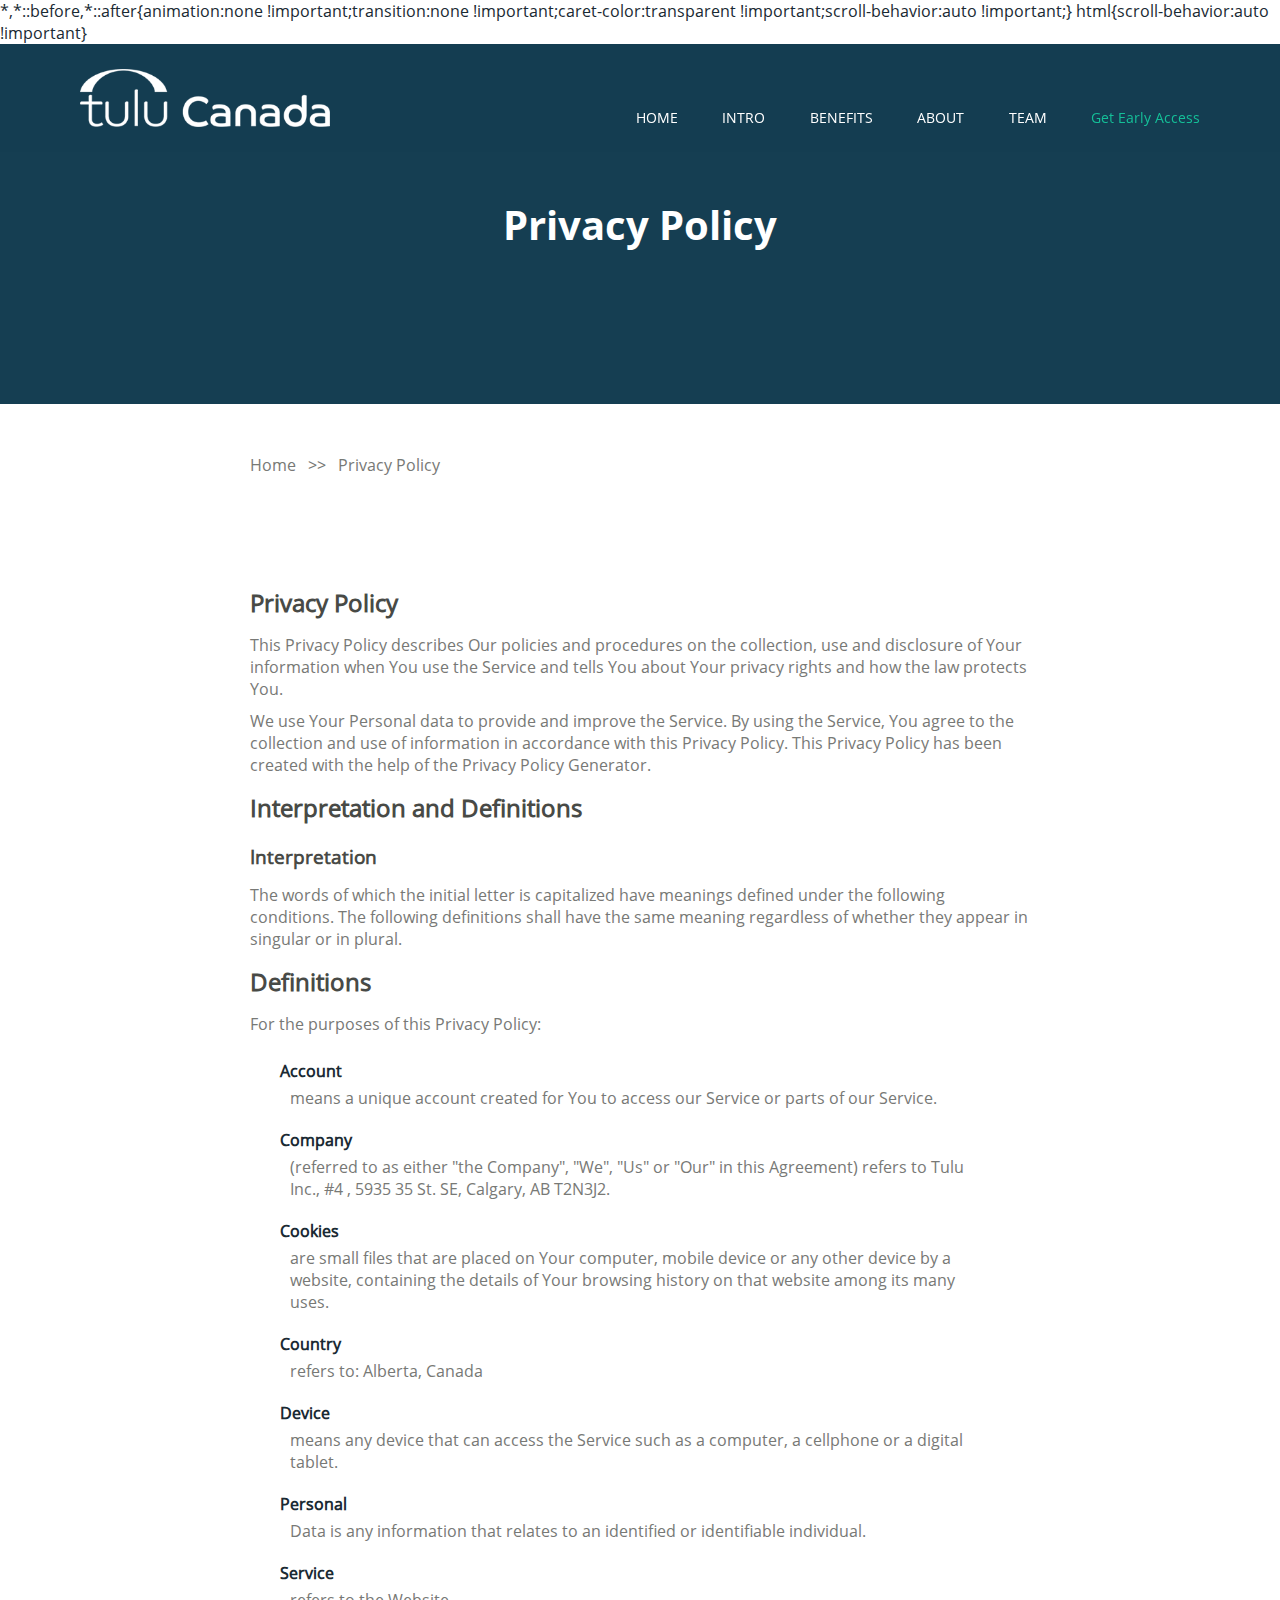
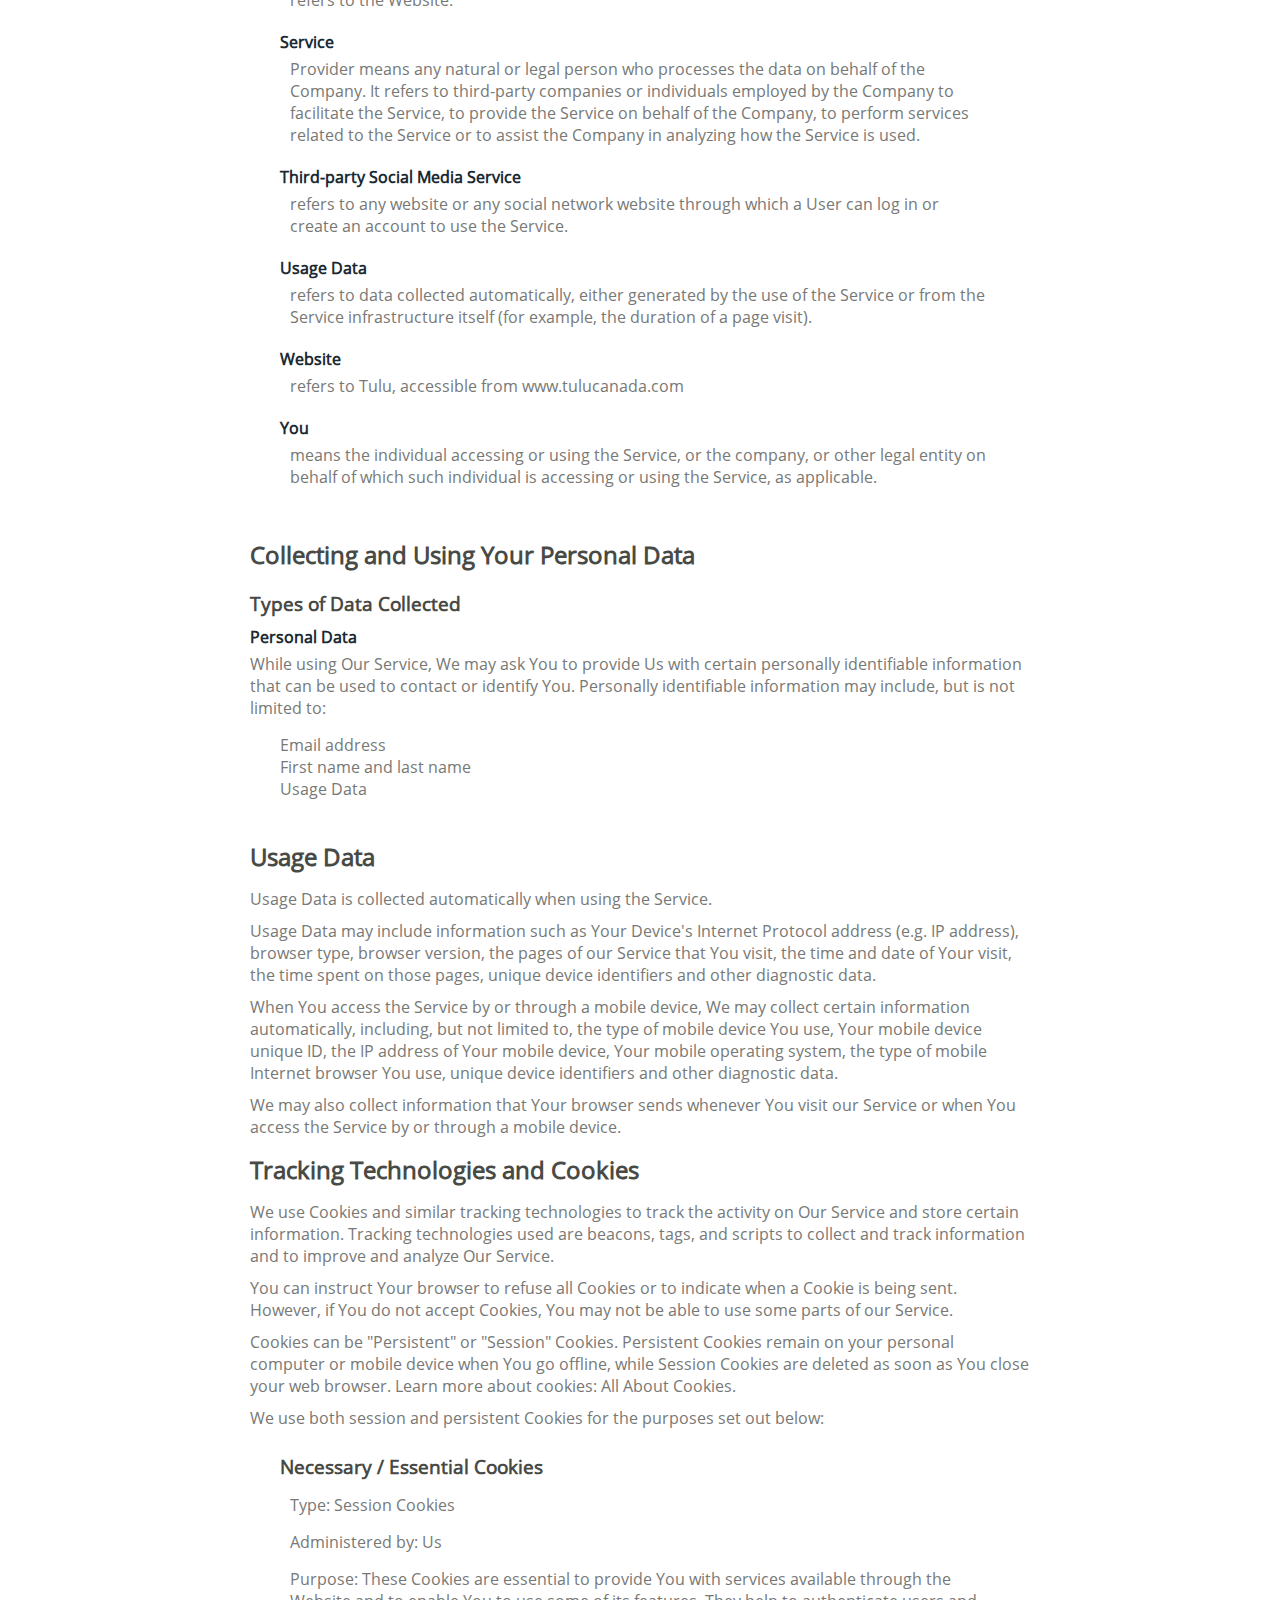
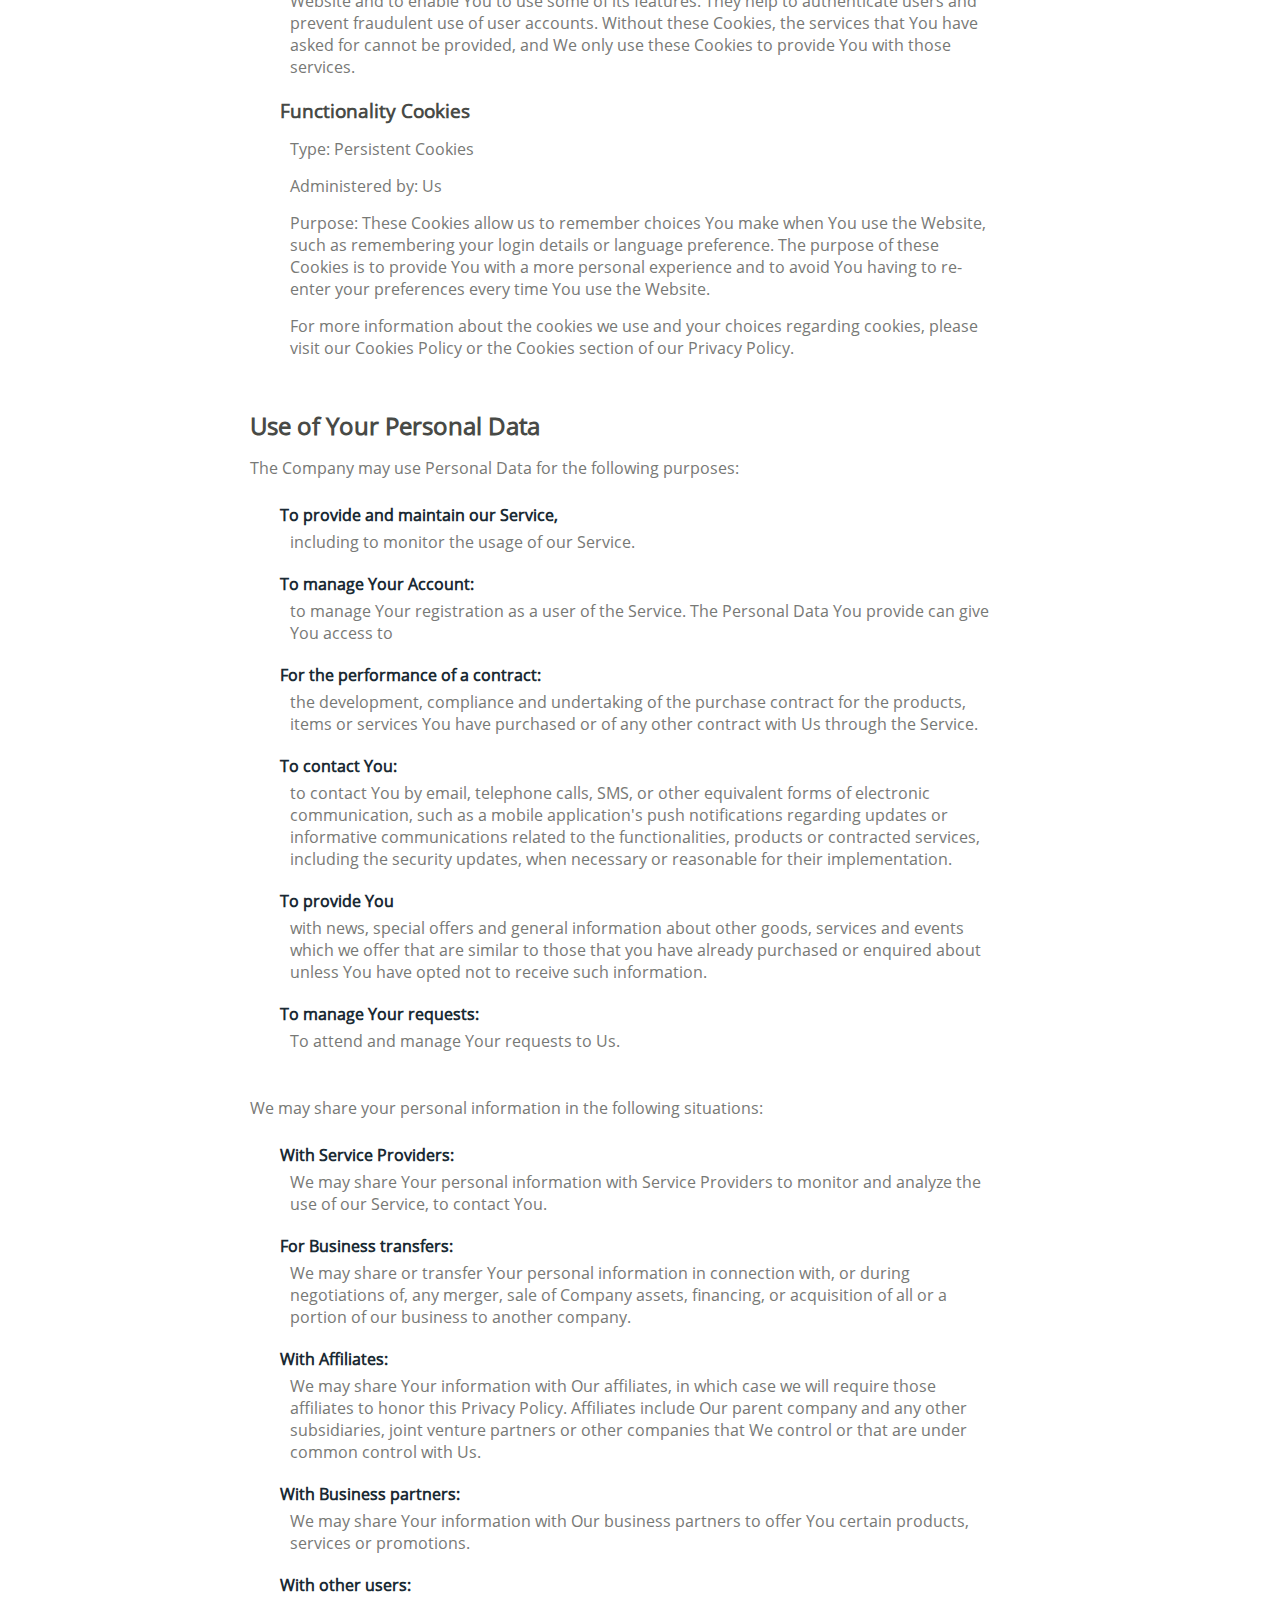
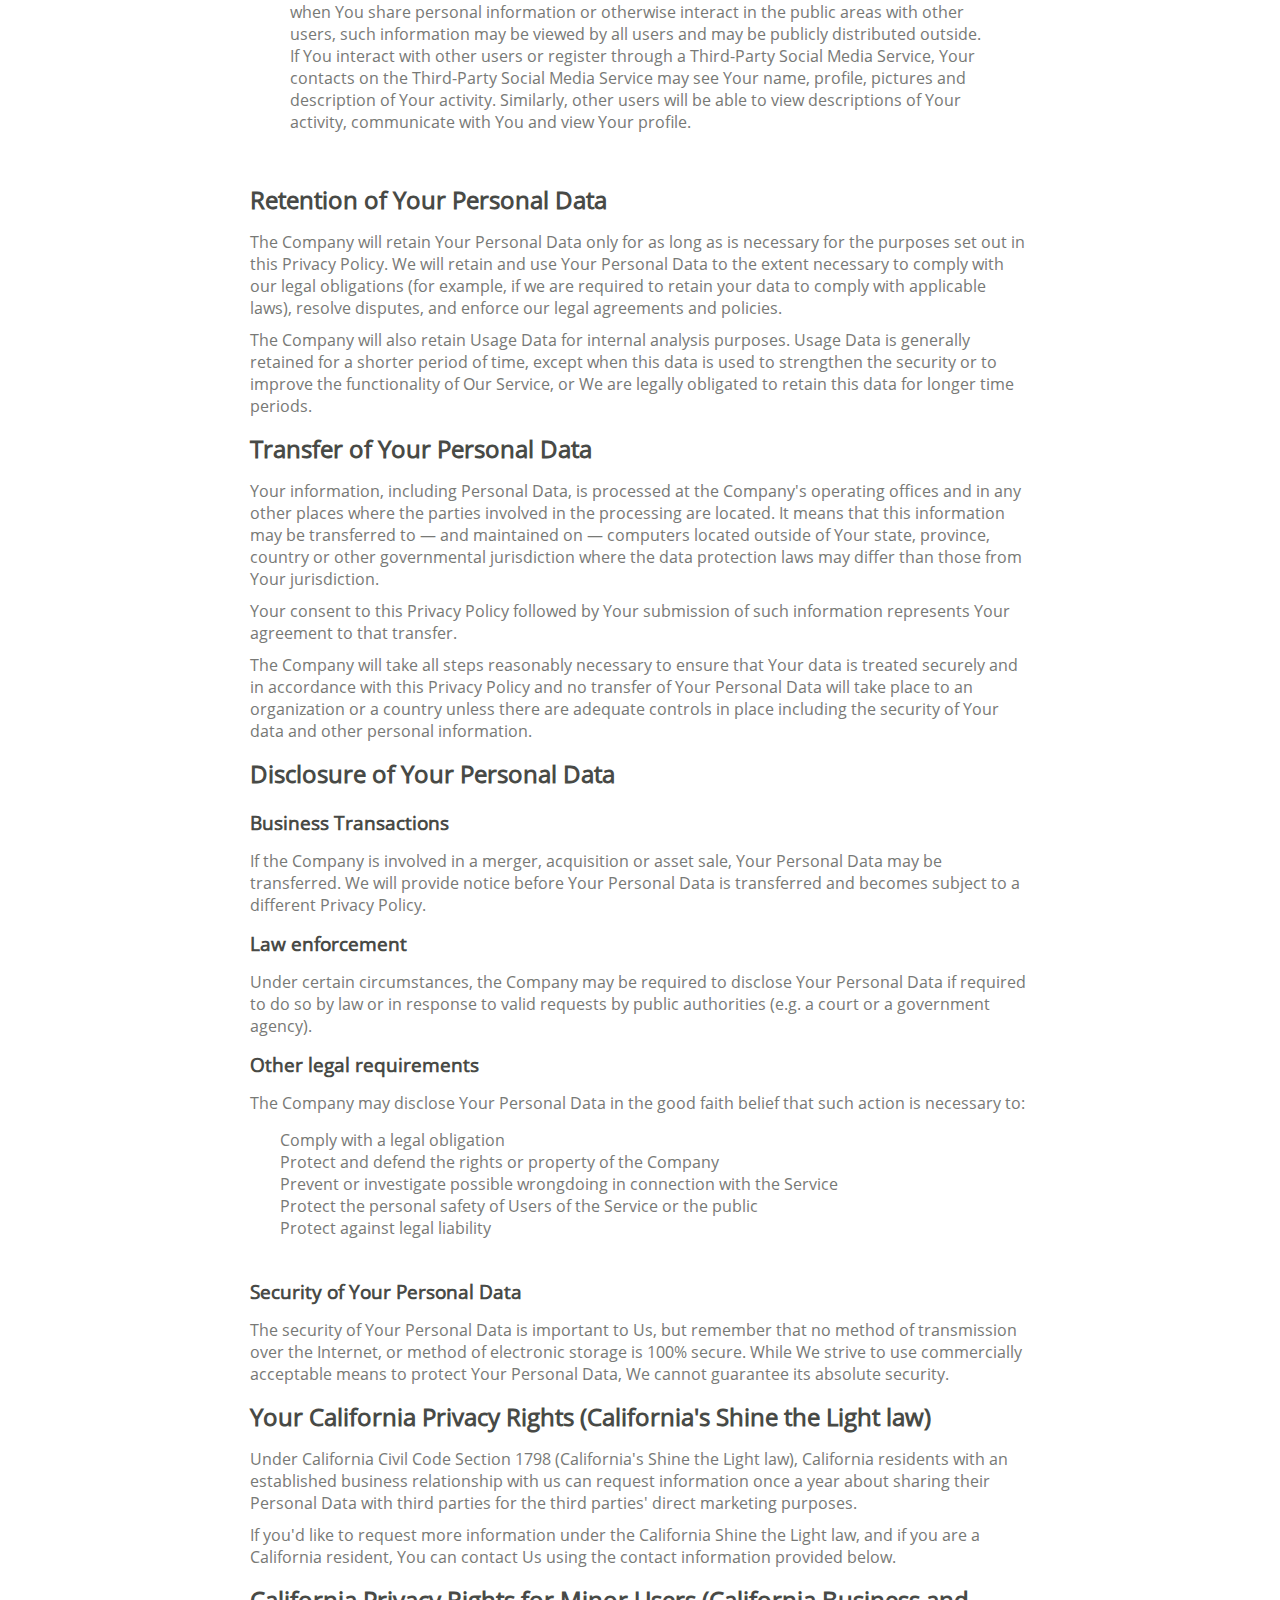
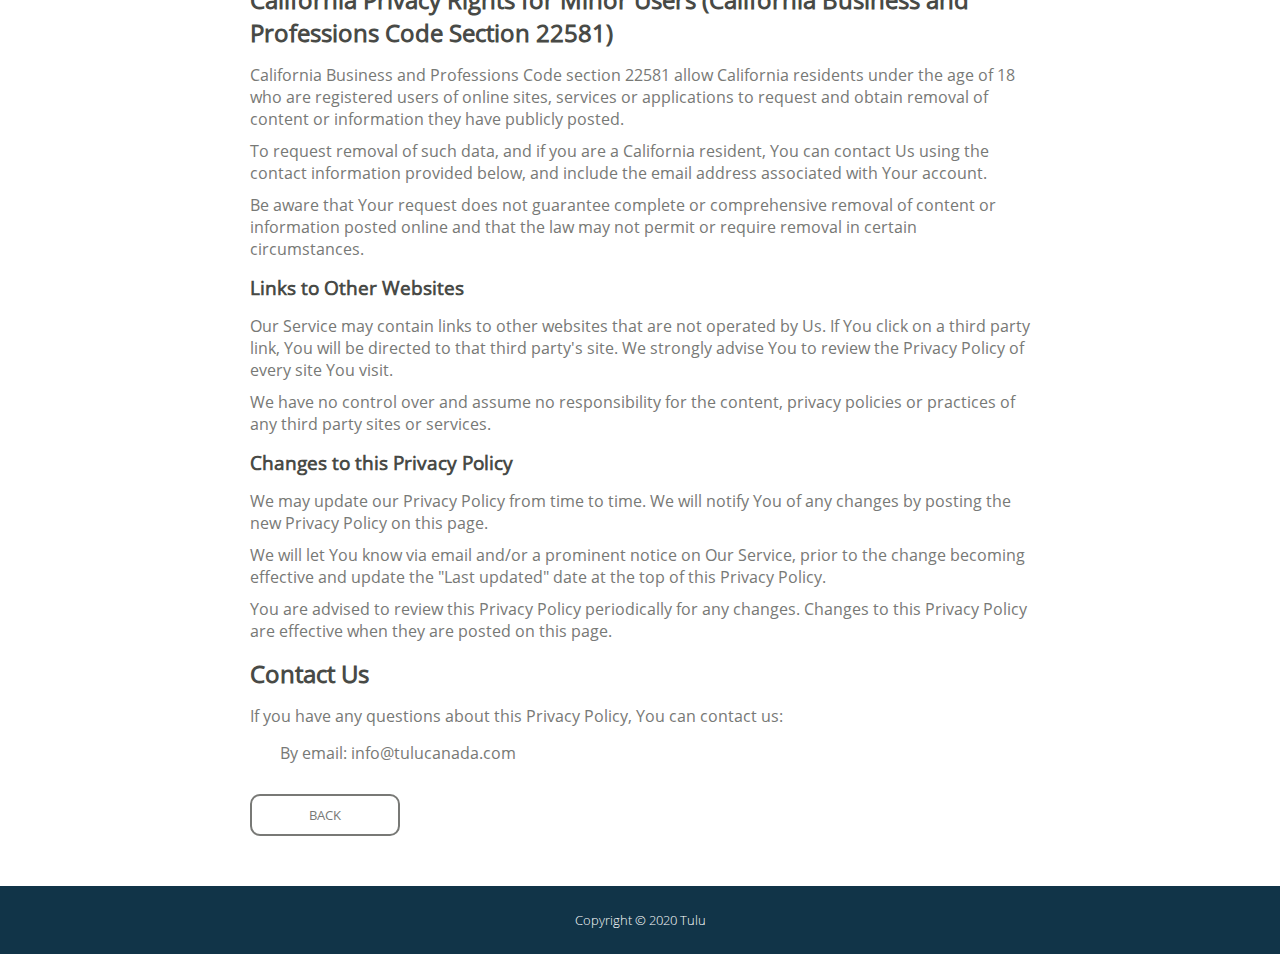
==== privacy-policy.html @ bd3f8816 "test" ====
<!DOCTYPE html>
<html lang="en">
<head>
    <meta charset="UTF-8">
    <meta name="viewport" content="width=device-width, initial-scale=1.0">
    <title>Tulu Canada</title>
    <link rel="stylesheet" href="css/reset.css">
    <link rel="stylesheet" href="webfonts/styles/all.css">
    <link rel="stylesheet" href="css/privacy-policy.css">
    <link rel="icon" href="images/tulu-favicon_RGB.jpg">
    <!-- <script async src="https://www.googletagmanager.com/gtag/js?id=UA-179392990-1"></script>
    <script>
      window.dataLayer = window.dataLayer || [];
      function gtag(){dataLayer.push(arguments);}
      gtag('js', new Date());

      gtag('config', 'UA-179392990-1');
    </script> -->
</head>
<body onscroll="test()">
    <div class="wrapper" id="#">
        <nav class="nav-transparent">
            <div class="logo">
                <a href="index.html">
                    <img src="images/tuluCanada-logo_white.png" class="show-desktop tuluCanada">
                    <img src="images/tulu-logo_white.png" class="show-mobile tuluLogo">
                </a>
            </div>
            <div class="links">
                <i id="menuBtn" class="fas fa-bars fa-2x" onclick="sidemenu()"></i>
                <ul class="navigationList">
                    <li class="navigationListItem">
                        <a href="index.html#home" class="navigationLink">HOME</a>
                    </li>
                    <li class="navigationListItem">
                        <a href="index.html#intro" class="navigationLink">INTRO</a>
                    </li>
                    <li class="navigationListItem">
                        <a href="index.html#benefits" class="navigationLink">BENEFITS</a>
                    </li>
                    <li class="navigationListItem">
                        <a href="index.html#about" class="navigationLink">ABOUT</a>
                    </li>
                    <li class="navigationListItem">
                        <a href="team.html" class="navigationLink">TEAM</a>
                    </li>
                </ul>
                <a href="earlyAccess.html" class="earlyAccess">Get Early Access</a>
            </div>
        </nav>
        <header>
            <h1 class="heading">
                Privacy Policy
            </h1>
        </header>
        <div class="breadCrumbs">
            <p>
                <a href="">Home</a>
            </p>
            &nbsp&nbsp >> &nbsp&nbsp
            <p>
                Privacy Policy
            </p>
        </div>

        <div class="content">
            <h2>Privacy Policy</h2>
            <p>This Privacy Policy describes Our policies and procedures on the collection, use and disclosure of Your information when You use the Service and tells You about Your privacy rights and how the law protects You.</p>
            <p>We use Your Personal data to provide and improve the Service. By using the Service, You agree to the collection and use of information in accordance with this Privacy Policy. This Privacy Policy has been created with the help of the Privacy Policy Generator.</p>

            <h2>Interpretation and Definitions</h2>
            <h3>Interpretation</h3>
            <p>The words of which the initial letter is capitalized have meanings defined under the following conditions. The following definitions shall have the same meaning regardless of whether they appear in singular or in plural.</p>

            <h2>Definitions</h2>
            <p>For the purposes of this Privacy Policy:</p>
            <ul>
                <li>
                    <b>Account</b>
                    <p>
                        means a unique account created for You to access our Service or parts of our Service.
                    </p>
                </li>
                <li>
                    <b>Company</b>
                    <p>
                        (referred to as either "the Company", "We", "Us" or "Our" in this Agreement) refers to Tulu Inc., #4 , 5935 35 St. SE, Calgary, AB T2N3J2.
                    </p>
                </li>
                <li>
                    <b>Cookies</b>
                    <p>
                        are small files that are placed on Your computer, mobile device or any other device by a website, containing the details of Your browsing history on that website among its many uses.
                    </p>
                </li>
                <li>
                    <b>Country</b>
                    <p>
                        refers to: Alberta, Canada
                    </p>
                </li>
                <li>
                    <b>Device</b>
                    <p>
                        means any device that can access the Service such as a computer, a cellphone or a digital tablet.
                    </p>
                </li>
                <li>
                    <b>Personal</b>
                    <p>
                        Data is any information that relates to an identified or identifiable individual.
                    </p>
                </li>
                <li>
                    <b>Service</b>
                    <p>
                        refers to the Website.
                    </p>
                </li>
                <li>
                    <b>Service</b>
                    <p>
                        Provider means any natural or legal person who processes the data on behalf of the Company. It refers to third-party companies or individuals employed by the Company to facilitate the Service, to provide the Service on behalf of the Company, to perform services related to the Service or to assist the Company in analyzing how the Service is used.
                    </p>
                </li>
                <li>
                    <b>Third-party Social Media Service</b>
                    <p>
                        refers to any website or any social network website through which a User can log in or create an account to use the Service.
                    </p>
                </li>
                <li>
                    <b>Usage Data</b>
                    <p>
                        refers to data collected automatically, either generated by the use of the Service or from the Service infrastructure itself (for example, the duration of a page visit).
                    </p>
                </li>
                <li>
                    <b>Website</b>
                    <p>
                        refers to Tulu, accessible from www.tulucanada.com
                    </p>
                </li>
                <li>
                    <b>You</b>
                    <p>
                        means the individual accessing or using the Service, or the company, or other legal entity on behalf of which such individual is accessing or using the Service, as applicable.
                    </p>
                </li>
            </ul>
            <h2>Collecting and Using Your Personal Data</h2>
            <h3>Types of Data Collected</h3>
            <h4>Personal Data</h4>
            <p>While using Our Service, We may ask You to provide Us with certain personally identifiable information that can be used to contact or identify You. Personally identifiable information may include, but is not limited to:</p>

            <ul>
                <li>Email address</li>
                <li>First name and last name</li>
                <li>Usage Data</li>
            </ul>

            <h2>Usage Data</h2>

            <p>Usage Data is collected automatically when using the Service.</p>

            <p>Usage Data may include information such as Your Device's Internet Protocol address (e.g. IP address), browser type, browser version, the pages of our Service that You visit, the time and date of Your visit, the time spent on those pages, unique device identifiers and other diagnostic data.</p>

            <p>When You access the Service by or through a mobile device, We may collect certain information automatically, including, but not limited to, the type of mobile device You use, Your mobile device unique ID, the IP address of Your mobile device, Your mobile operating system, the type of mobile Internet browser You use, unique device identifiers and other diagnostic data.</p>

            <p>We may also collect information that Your browser sends whenever You visit our Service or when You access the Service by or through a mobile device.</p>

            <h2>Tracking Technologies and Cookies</h2>
            <p>We use Cookies and similar tracking technologies to track the activity on Our Service and store certain information. Tracking technologies used are beacons, tags, and scripts to collect and track information and to improve and analyze Our Service.
            </p>
            <p>You can instruct Your browser to refuse all Cookies or to indicate when a Cookie is being sent. However, if You do not accept Cookies, You may not be able to use some parts of our Service.</p>
            <p>Cookies can be "Persistent" or "Session" Cookies. Persistent Cookies remain on your personal computer or mobile device when You go offline, while Session Cookies are deleted as soon as You close your web browser. Learn more about cookies: All About Cookies.
            </p>
            <p>We use both session and persistent Cookies for the purposes set out below:</p>

            <ul>
                <li>
                    <h3>Necessary / Essential Cookies</h3>
                    <p>Type: Session Cookies</p>
                    <p>Administered by: Us</p>
                    <p>Purpose: These Cookies are essential to provide You with services available through the Website and to enable You to use some of its features. They help to authenticate users and prevent fraudulent use of user accounts. Without these Cookies, the services that You have asked for cannot be provided, and We only use these Cookies to provide You with those services.
                    </p>
                </li>

                <li>
                    <h3>Functionality Cookies</h3>
                    <p>Type: Persistent Cookies</p>
                    <p>Administered by: Us</p>
                    <p>Purpose: These Cookies allow us to remember choices You make when You use the Website, such as remembering your login details or language preference. The purpose of these Cookies is to provide You with a more personal experience and to avoid You having to re-enter your preferences every time You use the Website.
                    </p>
                    <p>For more information about the cookies we use and your choices regarding cookies, please visit our Cookies Policy or the Cookies section of our Privacy Policy.</p>
                </li>
            </ul>

            <h2>Use of Your Personal Data</h2>
            <p>The Company may use Personal Data for the following purposes:</p>

            <ul>
                <li>
                        <b>To provide and maintain our Service,</b>
                        <p>
                        including to monitor the usage of our Service.
                    </p>
                </li>
                <li>
                        <b>To manage Your Account:</b>
                        <p>
                        to manage Your registration as a user of the Service. The Personal Data You provide can give You access to
                    </p>
                </li>
                <li>
                        <b>For the performance of a contract:</b>
                        <p>
                        the development, compliance and undertaking of the purchase contract for the products, items or services You have purchased or of any other contract with Us through the Service.
                    </p>
                </li>
                <li>
                        <b>To contact You:</b>
                        <p>
                        to contact You by email, telephone calls, SMS, or other equivalent forms of electronic communication, such as a mobile application's push notifications regarding updates or informative communications related to the functionalities, products or contracted services, including the security updates, when necessary or reasonable for their implementation.
                    </p>
                </li>
                <li>
                        <b>To provide You</b>
                        <p>
                        with news, special offers and general information about other goods, services and events which we offer that are similar to those that you have already purchased or enquired about unless You have opted not to receive such information.
                    </p>
                </li>
                <li>
                        <b>To manage Your requests: </b>
                        <p>
                        To attend and manage Your requests to Us.
                    </p>
                </li>
            </ul>
            <p>We may share your personal information in the following situations:</p>
            <ul>
                <li>
                        <b>With Service Providers:</b>
                        <p>
                        We may share Your personal information with Service Providers to monitor and analyze the use of our Service, to contact You.
                    </p>
                </li>
                <li>
                        <b>For Business transfers: </b>
                        <p>
                        We may share or transfer Your personal information in connection with, or during negotiations of, any merger, sale of Company assets, financing, or acquisition of all or a portion of our business to another company.
                    </p>
                </li>
                <li>
                        <b>With Affiliates:</b>
                        <p>
                        We may share Your information with Our affiliates, in which case we will require those affiliates to honor this Privacy Policy. Affiliates include Our parent company and any other subsidiaries, joint venture partners or other companies that We control or that are under common control with Us.
                    </p>
                </li>
                <li>
                        <b>With Business partners:</b>
                        <p>
                        We may share Your information with Our business partners to offer You certain products, services or promotions.
                    </p>
                </li>
                <li>
                        <b>With other users:</b>
                        <p>
                        when You share personal information or otherwise interact in the public areas with other users, such information may be viewed by all users and may be publicly distributed outside. If You interact with other users or register through a Third-Party Social Media Service, Your contacts on the Third-Party Social Media Service may see Your name, profile, pictures and description of Your activity. Similarly, other users will be able to view descriptions of Your activity, communicate with You and view Your profile.
                    </p>
                </li>
            </ul>
            <h2>Retention of Your Personal Data</h2>
            <p>The Company will retain Your Personal Data only for as long as is necessary for the purposes set out in this Privacy Policy. We will retain and use Your Personal Data to the extent necessary to comply with our legal obligations (for example, if we are required to retain your data to comply with applicable laws), resolve disputes, and enforce our legal agreements and policies.</p>

            <p>The Company will also retain Usage Data for internal analysis purposes. Usage Data is generally retained for a shorter period of time, except when this data is used to strengthen the security or to improve the functionality of Our Service, or We are legally obligated to retain this data for longer time periods.</p>

            <h2>Transfer of Your Personal Data</h2>
            <p>Your information, including Personal Data, is processed at the Company's operating offices and in any other places where the parties involved in the processing are located. It means that this information may be transferred to — and maintained on — computers located outside of Your state, province, country or other governmental jurisdiction where the data protection laws may differ than those from Your jurisdiction.</p>

            <p>Your consent to this Privacy Policy followed by Your submission of such information represents Your agreement to that transfer.
            </p>

            <p>The Company will take all steps reasonably necessary to ensure that Your data is treated securely and in accordance with this Privacy Policy and no transfer of Your Personal Data will take place to an organization or a country unless there are adequate controls in place including the security of Your data and other personal information.</p>

            <h2>Disclosure of Your Personal Data</h2>
            <h3>Business Transactions</h3>
            <p>If the Company is involved in a merger, acquisition or asset sale, Your Personal Data may be transferred. We will provide notice before Your Personal Data is transferred and becomes subject to a different Privacy Policy.</p>

            <h3>Law enforcement</h3>
            <p>Under certain circumstances, the Company may be required to disclose Your Personal Data if required to do so by law or in response to valid requests by public authorities (e.g. a court or a government agency).</p>

            <h3>Other legal requirements</h3>

            <p>The Company may disclose Your Personal Data in the good faith belief that such action is necessary to:</p>

            <ul>
                <li>Comply with a legal obligation</li>
                <li>Protect and defend the rights or property of the Company</li>
                <li>Prevent or investigate possible wrongdoing in connection with the Service</li>
                <li>Protect the personal safety of Users of the Service or the public</li>
                <li>Protect against legal liability</li>
            </ul>

            <h3>Security of Your Personal Data</h3>

            <p>The security of Your Personal Data is important to Us, but remember that no method of transmission over the Internet, or method of electronic storage is 100% secure. While We strive to use commercially acceptable means to protect Your Personal Data, We cannot guarantee its absolute security.</p>

            <h2>Your California Privacy Rights (California's Shine the Light law)</h2>

            <p>Under California Civil Code Section 1798 (California's Shine the Light law), California residents with an established business relationship with us can request information once a year about sharing their Personal Data with third parties for the third parties' direct marketing purposes.
            </p>

            <p>If you'd like to request more information under the California Shine the Light law, and if you are a California resident, You can contact Us using the contact information provided below.</p>

            <h2>California Privacy Rights for Minor Users (California Business and Professions Code Section 22581)</h2>

            <p>California Business and Professions Code section 22581 allow California residents under the age of 18 who are registered users of online sites, services or applications to request and obtain removal of content or information they have publicly posted.</p>

            <p>To request removal of such data, and if you are a California resident, You can contact Us using the contact information provided below, and include the email address associated with Your account.
            </p>

            <p>Be aware that Your request does not guarantee complete or comprehensive removal of content or information posted online and that the law may not permit or require removal in certain circumstances.</p>

            <h3>Links to Other Websites</h3>

            <p>Our Service may contain links to other websites that are not operated by Us. If You click on a third party link, You will be directed to that third party's site. We strongly advise You to review the Privacy Policy of every site You visit.
            </p>

            <p>We have no control over and assume no responsibility for the content, privacy policies or practices of any third party sites or services.</p>

            <h3>Changes to this Privacy Policy</h3>

            <p>We may update our Privacy Policy from time to time. We will notify You of any changes by posting the new Privacy Policy on this page.
            </p>

            <p>We will let You know via email and/or a prominent notice on Our Service, prior to the change becoming effective and update the "Last updated" date at the top of this Privacy Policy.</p>

            <p>You are advised to review this Privacy Policy periodically for any changes. Changes to this Privacy Policy are effective when they are posted on this page.</p>

            <h2>Contact Us</h2>
            <p>If you have any questions about this Privacy Policy, You can contact us:</p>

            <ul>
                <li>By email: info@tulucanada.com</li>
            </ul>

            <button>BACK</button>

        </div>

        <div class="scrollBtn" id="opacity-hide">
            <a href="#">
                <i class="fas fa-chevron-up"></i>
            </a>
        </div>
        <footer>
            <p>Copyright &copy 2020 Tulu</p>
        </footer>
    </div>
</body>
<script src="js/app.js"></script>
</html>
---- webfonts/styles/all.css ----
/*!
 * Font Awesome Free 5.11.2 by @fontawesome - https://fontawesome.com
 * License - https://fontawesome.com/license/free (Icons: CC BY 4.0, Fonts: SIL OFL 1.1, Code: MIT License)
 */
 .fa,
 .fas,
 .far,
 .fal,
 .fad,
 .fab {
   -moz-osx-font-smoothing: grayscale;
   -webkit-font-smoothing: antialiased;
   display: inline-block;
   font-style: normal;
   font-variant: normal;
   text-rendering: auto;
   line-height: 1; }
 
 .fa-lg {
   font-size: 1.33333em;
   line-height: 0.75em;
   vertical-align: -.0667em; }
 
 .fa-xs {
   font-size: .75em; }
 
 .fa-sm {
   font-size: .875em; }
 
 .fa-1x {
   font-size: 1em; }
 
 .fa-2x {
   font-size: 2em; }
 
 .fa-3x {
   font-size: 3em; }
 
 .fa-4x {
   font-size: 4em; }
 
 .fa-5x {
   font-size: 5em; }
 
 .fa-6x {
   font-size: 6em; }
 
 .fa-7x {
   font-size: 7em; }
 
 .fa-8x {
   font-size: 8em; }
 
 .fa-9x {
   font-size: 9em; }
 
 .fa-10x {
   font-size: 10em; }
 
 .fa-fw {
   text-align: center;
   width: 1.25em; }
 
 .fa-ul {
   list-style-type: none;
   margin-left: 2.5em;
   padding-left: 0; }
   .fa-ul > li {
     position: relative; }
 
 .fa-li {
   left: -2em;
   position: absolute;
   text-align: center;
   width: 2em;
   line-height: inherit; }
 
 .fa-border {
   border: solid 0.08em #eee;
   border-radius: .1em;
   padding: .2em .25em .15em; }
 
 .fa-pull-left {
   float: left; }
 
 .fa-pull-right {
   float: right; }
 
 .fa.fa-pull-left,
 .fas.fa-pull-left,
 .far.fa-pull-left,
 .fal.fa-pull-left,
 .fab.fa-pull-left {
   margin-right: .3em; }
 
 .fa.fa-pull-right,
 .fas.fa-pull-right,
 .far.fa-pull-right,
 .fal.fa-pull-right,
 .fab.fa-pull-right {
   margin-left: .3em; }
 
 .fa-spin {
   -webkit-animation: fa-spin 2s infinite linear;
           animation: fa-spin 2s infinite linear; }
 
 .fa-pulse {
   -webkit-animation: fa-spin 1s infinite steps(8);
           animation: fa-spin 1s infinite steps(8); }
 
 @-webkit-keyframes fa-spin {
   0% {
     -webkit-transform: rotate(0deg);
             transform: rotate(0deg); }
   100% {
     -webkit-transform: rotate(360deg);
             transform: rotate(360deg); } }
 
 @keyframes fa-spin {
   0% {
     -webkit-transform: rotate(0deg);
             transform: rotate(0deg); }
   100% {
     -webkit-transform: rotate(360deg);
             transform: rotate(360deg); } }
 
 .fa-rotate-90 {
   -ms-filter: "progid:DXImageTransform.Microsoft.BasicImage(rotation=1)";
   -webkit-transform: rotate(90deg);
           transform: rotate(90deg); }
 
 .fa-rotate-180 {
   -ms-filter: "progid:DXImageTransform.Microsoft.BasicImage(rotation=2)";
   -webkit-transform: rotate(180deg);
           transform: rotate(180deg); }
 
 .fa-rotate-270 {
   -ms-filter: "progid:DXImageTransform.Microsoft.BasicImage(rotation=3)";
   -webkit-transform: rotate(270deg);
           transform: rotate(270deg); }
 
 .fa-flip-horizontal {
   -ms-filter: "progid:DXImageTransform.Microsoft.BasicImage(rotation=0, mirror=1)";
   -webkit-transform: scale(-1, 1);
           transform: scale(-1, 1); }
 
 .fa-flip-vertical {
   -ms-filter: "progid:DXImageTransform.Microsoft.BasicImage(rotation=2, mirror=1)";
   -webkit-transform: scale(1, -1);
           transform: scale(1, -1); }
 
 .fa-flip-both, .fa-flip-horizontal.fa-flip-vertical {
   -ms-filter: "progid:DXImageTransform.Microsoft.BasicImage(rotation=2, mirror=1)";
   -webkit-transform: scale(-1, -1);
           transform: scale(-1, -1); }
 
 :root .fa-rotate-90,
 :root .fa-rotate-180,
 :root .fa-rotate-270,
 :root .fa-flip-horizontal,
 :root .fa-flip-vertical,
 :root .fa-flip-both {
   -webkit-filter: none;
           filter: none; }
 
 .fa-stack {
   display: inline-block;
   height: 2em;
   line-height: 2em;
   position: relative;
   vertical-align: middle;
   width: 2.5em; }
 
 .fa-stack-1x,
 .fa-stack-2x {
   left: 0;
   position: absolute;
   text-align: center;
   width: 100%; }
 
 .fa-stack-1x {
   line-height: inherit; }
 
 .fa-stack-2x {
   font-size: 2em; }
 
 .fa-inverse {
   color: #fff; }
 
 /* Font Awesome uses the Unicode Private Use Area (PUA) to ensure screen
 readers do not read off random characters that represent icons */
.fa-bars:before {content: "\f0c9"; }
.fa-times:before {content: "\f00d"; }
.fa-tv:before {content: "\f26c"; }
.fa-car:before {content: "\f1b9"; }
.fa-money-check-alt:before {content: "\f53d"; }
.fa-facebook-f:before {content: "\f39e"; }
.fa-twitter:before {content: "\f099"; }
.fa-instagram:before {content: "\f16d"; }
.fa-chevron-up:before {content: "\f077"; }
.fa-angle-right:before {content: "\f105"; }
.fa-angle-left:before {content: "\f104"; }

 .sr-only {
   border: 0;
   clip: rect(0, 0, 0, 0);
   height: 1px;
   margin: -1px;
   overflow: hidden;
   padding: 0;
   position: absolute;
   width: 1px; }
 
 .sr-only-focusable:active, .sr-only-focusable:focus {
   clip: auto;
   height: auto;
   margin: 0;
   overflow: visible;
   position: static;
   width: auto; }
 @font-face {
   font-family: 'Font Awesome 5 Brands';
   font-style: normal;
   font-weight: normal;
   font-display: auto;
   src: url("../webfonts/fa-brands-400.eot");
   src: url("../webfonts/fa-brands-400.eot?#iefix") format("embedded-opentype"), url("../webfonts/fa-brands-400.woff2") format("woff2"), url("../webfonts/fa-brands-400.woff") format("woff"), url("../webfonts/fa-brands-400.ttf") format("truetype"), url("../webfonts/fa-brands-400.svg#fontawesome") format("svg"); }
 
 .fab {
   font-family: 'Font Awesome 5 Brands'; }
 @font-face {
   font-family: 'Font Awesome 5 Free';
   font-style: normal;
   font-weight: 400;
   font-display: auto;
   src: url("../webfonts/fa-regular-400.eot");
   src: url("../webfonts/fa-regular-400.eot?#iefix") format("embedded-opentype"), url("../webfonts/fa-regular-400.woff2") format("woff2"), url("../webfonts/fa-regular-400.woff") format("woff"), url("../webfonts/fa-regular-400.ttf") format("truetype"), url("../webfonts/fa-regular-400.svg#fontawesome") format("svg"); }
 
 .far {
   font-family: 'Font Awesome 5 Free';
   font-weight: 400; }
 @font-face {
   font-family: 'Font Awesome 5 Free';
   font-style: normal;
   font-weight: 900;
   font-display: auto;
   src: url("../webfonts/fa-solid-900.eot");
   src: url("../webfonts/fa-solid-900.eot?#iefix") format("embedded-opentype"), url("../webfonts/fa-solid-900.woff2") format("woff2"), url("../webfonts/fa-solid-900.woff") format("woff"), url("../webfonts/fa-solid-900.ttf") format("truetype"), url("../webfonts/fa-solid-900.svg#fontawesome") format("svg"); }
 
 .fa,
 .fas {
   font-family: 'Font Awesome 5 Free';
   font-weight: 900; }
---- css/privacy-policy.css ----
@font-face {
    font-family: OpenSansLight;
    src: url(../fonts/OpenSans-Light.ttf);
    font-display: swap;
}

@font-face {
    font-family: OpenSansBold;
    src: url(../fonts/OpenSans-Bold.ttf);
    font-display: swap;
}

.show-desktop{
    display:flex;
}

.show-mobile{
    display:none;
}

#menuBtn{
    display:none;
}

/* NAV */

nav{
    flex-direction: row;
    background:#113448;
    justify-content: space-between;
    align-items: flex-end;
    position: fixed;
    width:100%;
    z-index:1;
}

.nav-transparent{
    background:#11344805;
    transition: 0.2s;
}

.nav-solid{
    background:#113448;
    transition: 0.2s;
}

.logo{
    margin:25px 0 25px 80px;
}

.logo .tuluCanada{
    width:250px;
}

.logo .tuluLogo{
    width:60px;
}

.links{
    flex-direction: row;
}

.navigationList{
    flex-direction: row;
    width:500px;
    justify-content: space-evenly;
}

.navigationLink{
    color:white;
    margin:25px 0 25px 0;
    font-size:14px;
}

.navigationLink:hover{
    color:#14bf98;
    transition: 0.2s;
}

.earlyAccess{
    color:#14bf98;
    font-size:14px;
    margin:25px 80px 25px 0;
}

/* HEADER */

header{
    background:#153e52;
    height:40vh;
    justify-content: center;
    align-items: center;
}

header h1{
    color:white;
    font-size: 2.5em;
    font-family: OpenSansBold;
}

/* BreadCrumbs */
.breadCrumbs{
    flex-direction: row;
    padding:50px 250px;
}

.breadCrumbs,.breadCrumbs p,.breadCrumbs p a{
    color:#787976;
}

/* Content */

.content{
    padding:50px 250px;
}

.content h2,.content h3{
    margin:10px 0;
    color:#484a46;
}
.content p b{
    color:#484a46;
}

.content p{
    margin:5px 0;
    color:#787976;
}

.content ul{
    padding:10px 30px 30px 30px;
    list-style-type: disc;
}

.content ul li{
    color:#787976;
}

.content ul li p{
    padding:0 10px 5px 10px;
}

.content ul li b{
    padding:10px 0 0 0;
}

/* back button */

button{
    width:150px;
    text-align: center;
    justify-content: center;
    align-items: center;
    padding:10px 0;
    border-radius: 10px;
    background:white;
    border:2px solid #787976;
    color:#787976;
}

button{
    background:white;
    border:2px solid #787976;
    color:#787976;
    transition:0.2s;
}

button:hover{
    background:#787976;
    border:2px solid #787976;
    color:white;
    transition:0.2s;
}

/* Scroll */

.scrollBtn{
    height:50px;
    width:50px;
    border-radius: 50%;
    background:#14bf98;
    justify-content: center;
    align-items: center;
    position:fixed;
    bottom:10px;
    right:10px;
}

#opacity-hide{
    opacity:0;
    transition: 0.5s;
}

#opacity-show{
    opacity:1;
    transition: 0.5s;
}

.scrollBtn i{
    color:white;
}

/* FOOTER */

footer{
    background:#113448;
    align-items: center;
    padding:25px 0;
}

footer p{
    color:white;
    font-family: OpenSansLight;
    font-size: smaller;
}

@media only screen and (max-width: 768px) {

    .show-desktop{
        display:none;
    }
    
    .show-mobile{
        display:Flex;
    }

    nav{
        background:#113448;
        position: fixed;
        z-index: 1;
    }

    .logo{
        margin:15px 15px;
        z-index: 1;
    }

    #menuBtn{
        display:flex;

    }

    .links{
        align-items: center;
        flex-direction: row-reverse;
    }

    .links i{
        margin: 0 15px;
        color:white;
    }

    .navigationList{
        top:60px;
        position: absolute;
        flex-direction: column;
        background:#113448;
        width:100%;
        height:0px;
        justify-content: unset;
        padding:0px 0 0px 0;
        z-index:-2;
        overflow: hidden;
    }

    .navigationListItem{
        z-index: -2;
    }

    .navigationLink{
        z-index: -1;
        color:white;
        margin:10px 25px;
        font-size:14px;
    }

    .navigationLink:hover{
        color:#14bf98;
        transition: 0.2s;
    }

    .earlyAccess{
        margin:25px 0;
    }

    /* BreadCrumbs */
    .breadCrumbs{
        flex-direction: row;
        padding:50px 20px;
    }

    .breadCrumbs,.breadCrumbs p,.breadCrumbs p a{
        color:#787976;
    }

    /* Content */

    .content{
        padding:50px 20px;
    }

    .content h2,.content h3{
        margin:5px 0;
        color:#484a46;
    }
    .content p b{
        color:#484a46;
    }

    .content p{
        margin:5px 0;
        color:#787976;
    }

    .content ul{
        padding:5px 10px 10px 10px;
        list-style-type: disc;
    }

    .content ul li{
        color:#787976;
    }

    .content ul li p{
        padding:0 5px 2px 5px;
    }

    .content ul li b{
        padding:5px 0 0 0;
    }
}
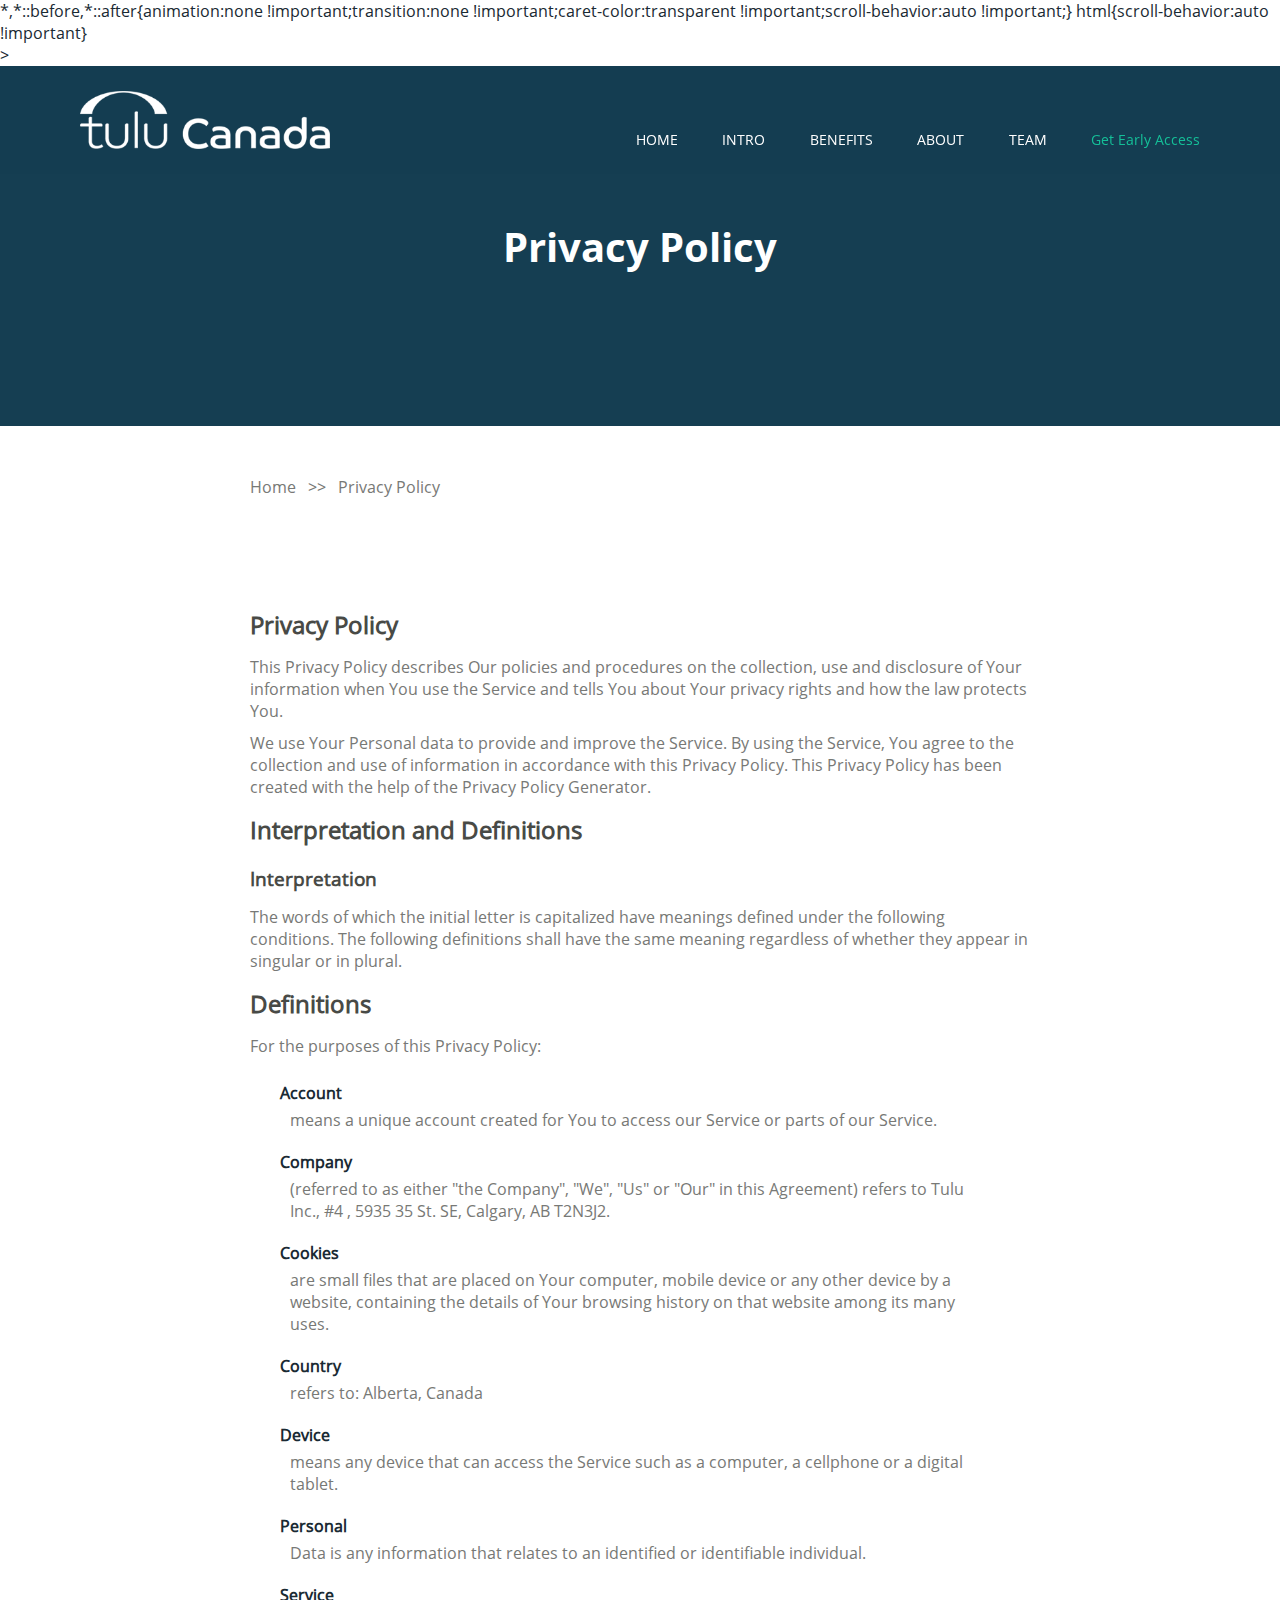
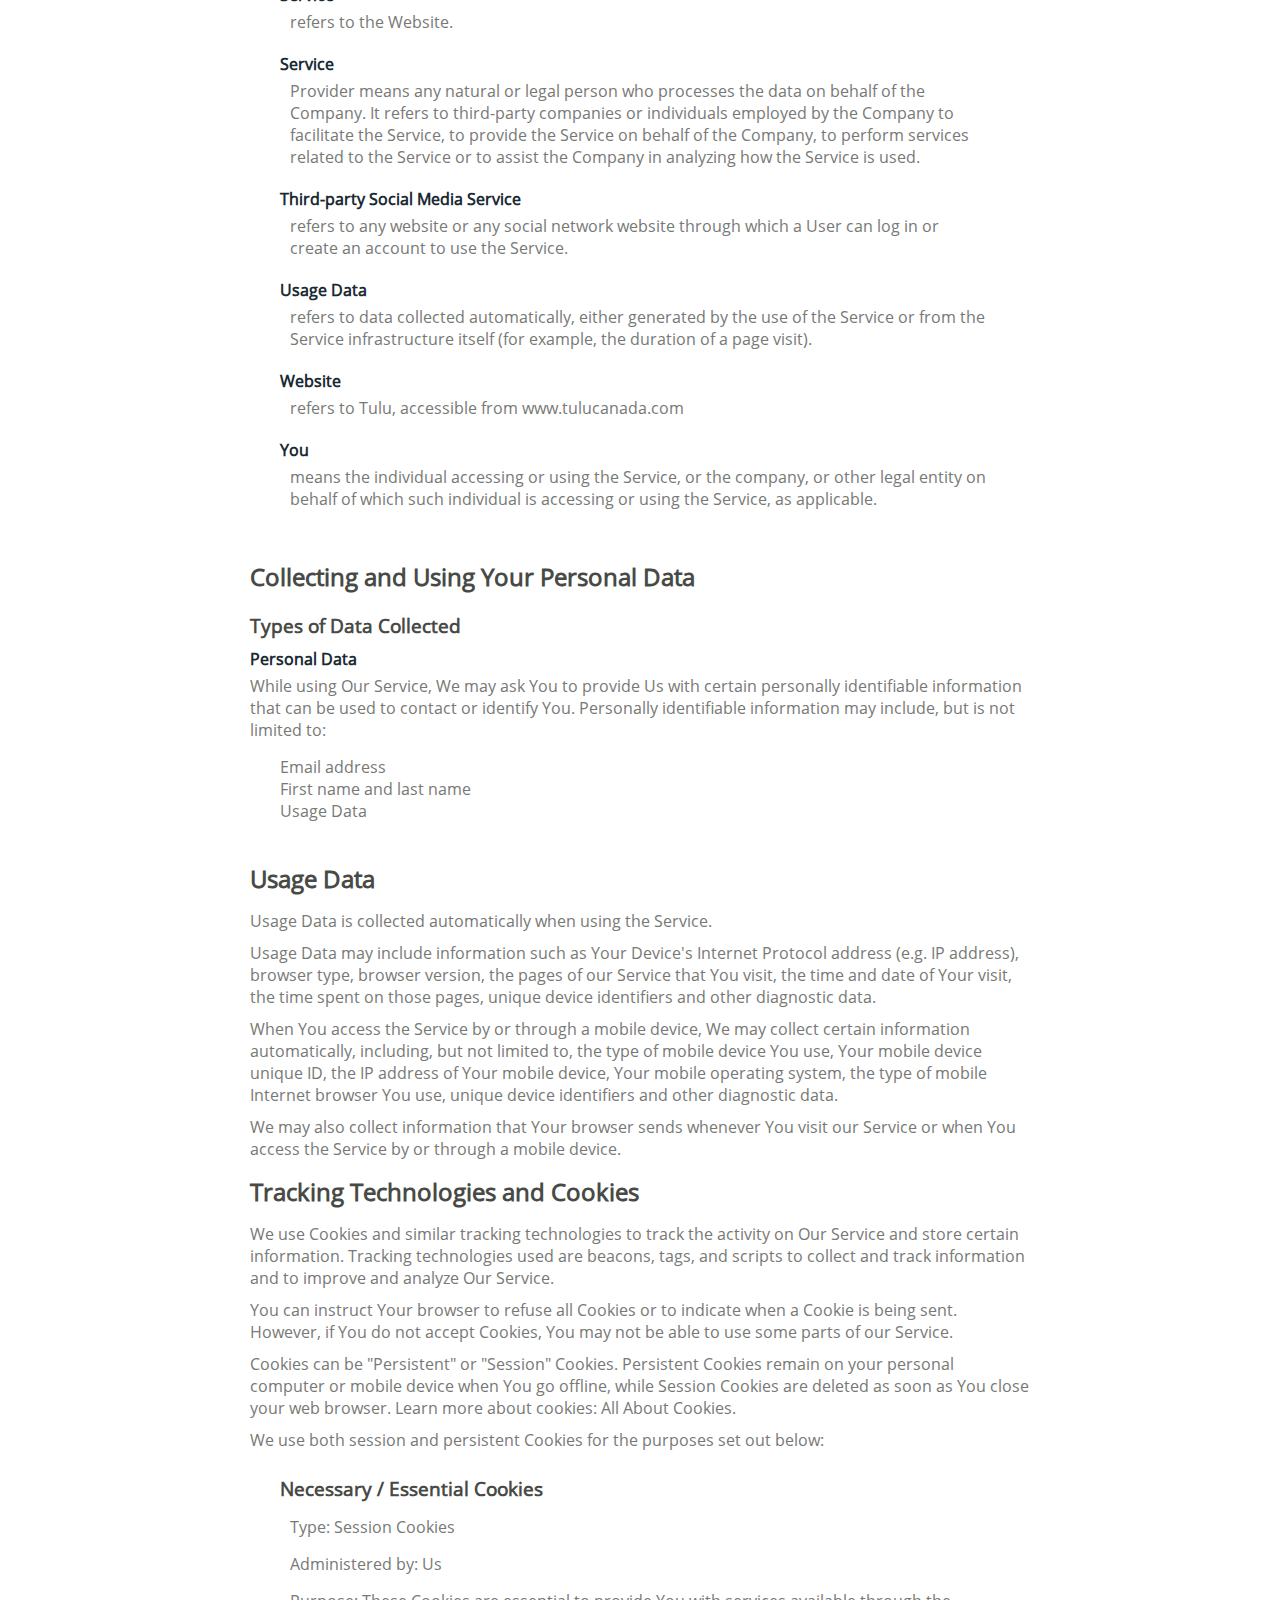
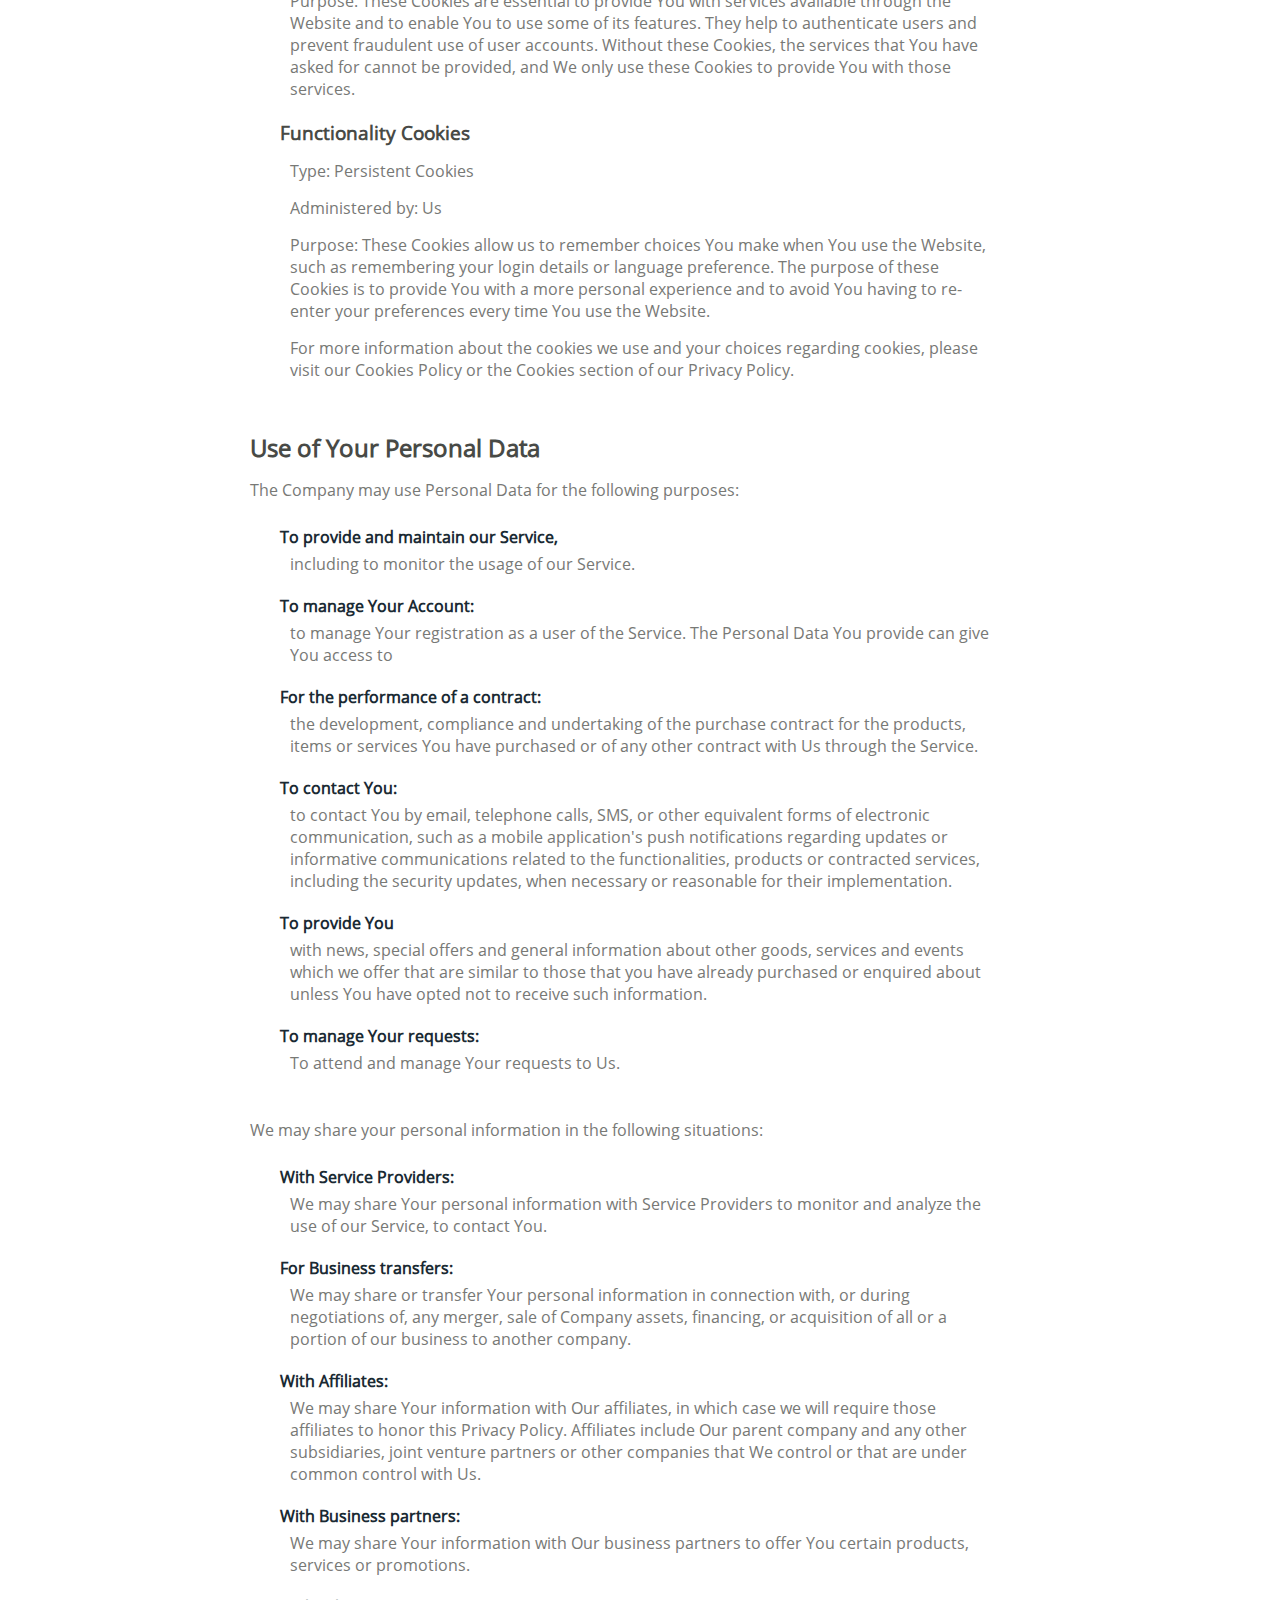
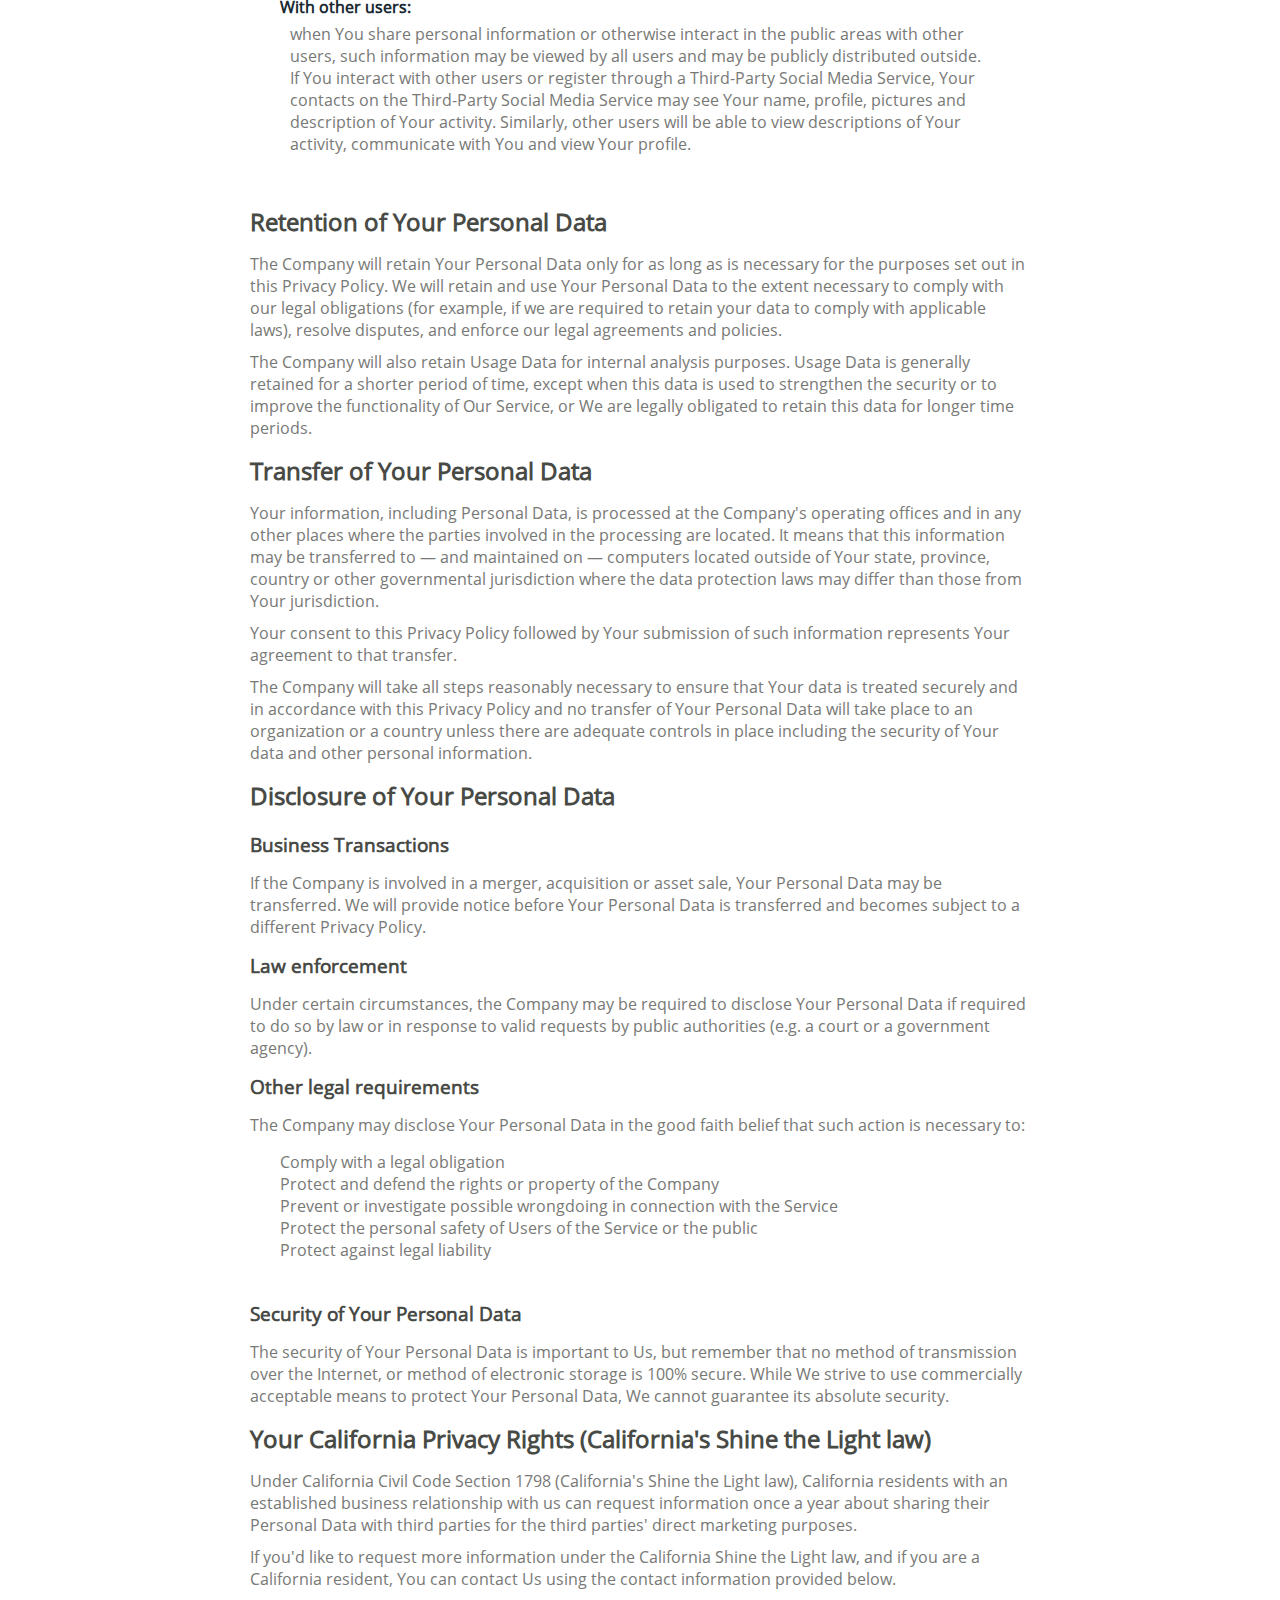
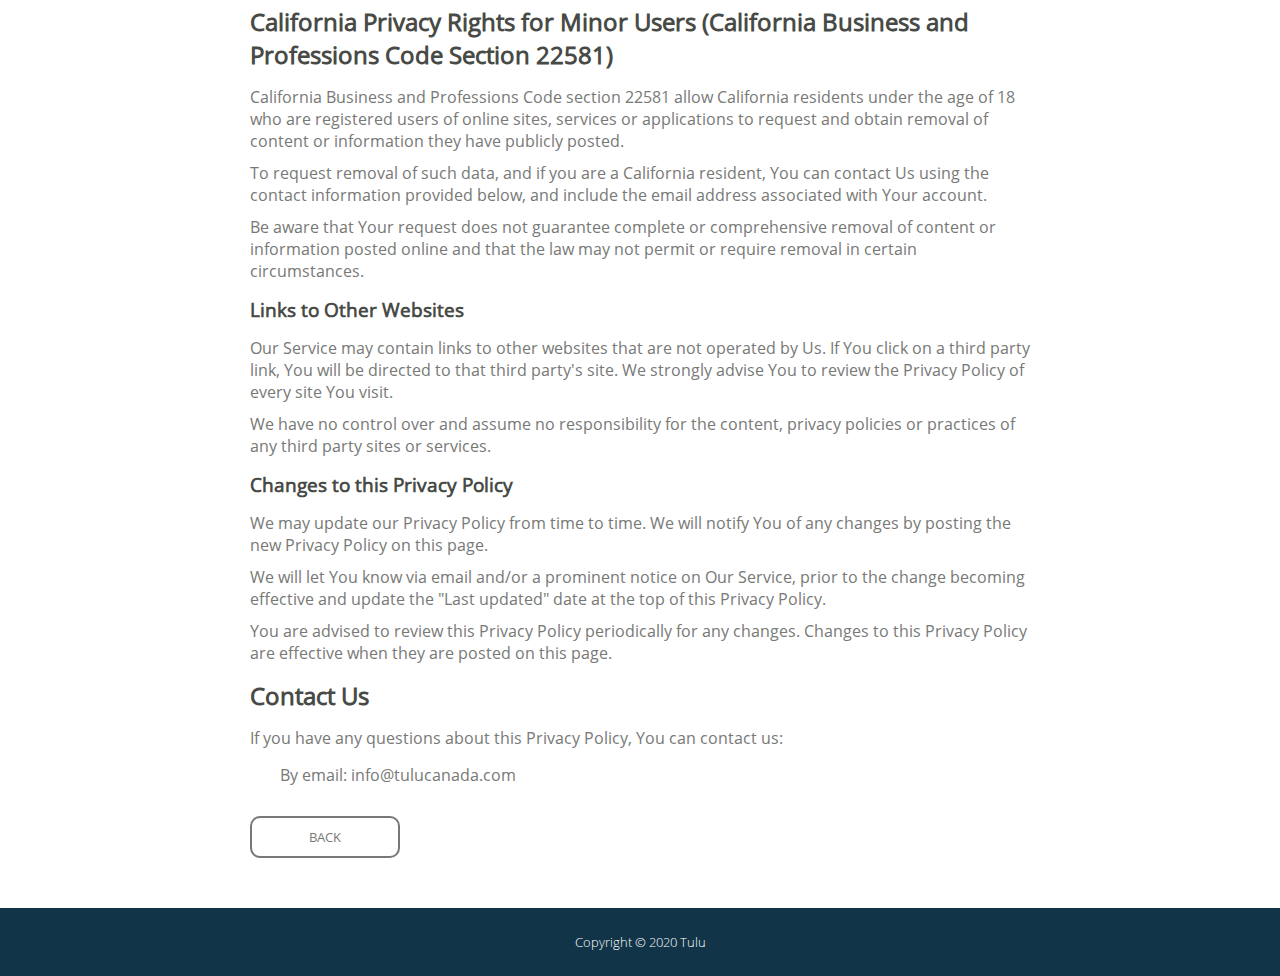
==== commit 4ec43a69: "test" ====
--- a/privacy-policy.html
+++ b/privacy-policy.html
@@ -16,6 +16,7 @@
 
       gtag('config', 'UA-179392990-1');
     </script> -->
+    <script type="text/javascript" src="js/jquery/dist/jquery.min.js"></script>>
 </head>
 <body onscroll="test()">
     <div class="wrapper" id="#">
--- a/webfonts/styles/all.css
+++ b/webfonts/styles/all.css
@@ -1,254 +1,4 @@
 /*!
  * Font Awesome Free 5.11.2 by @fontawesome - https://fontawesome.com
  * License - https://fontawesome.com/license/free (Icons: CC BY 4.0, Fonts: SIL OFL 1.1, Code: MIT License)
- */
- .fa,
- .fas,
- .far,
- .fal,
- .fad,
- .fab {
-   -moz-osx-font-smoothing: grayscale;
-   -webkit-font-smoothing: antialiased;
-   display: inline-block;
-   font-style: normal;
-   font-variant: normal;
-   text-rendering: auto;
-   line-height: 1; }
- 
- .fa-lg {
-   font-size: 1.33333em;
-   line-height: 0.75em;
-   vertical-align: -.0667em; }
- 
- .fa-xs {
-   font-size: .75em; }
- 
- .fa-sm {
-   font-size: .875em; }
- 
- .fa-1x {
-   font-size: 1em; }
- 
- .fa-2x {
-   font-size: 2em; }
- 
- .fa-3x {
-   font-size: 3em; }
- 
- .fa-4x {
-   font-size: 4em; }
- 
- .fa-5x {
-   font-size: 5em; }
- 
- .fa-6x {
-   font-size: 6em; }
- 
- .fa-7x {
-   font-size: 7em; }
- 
- .fa-8x {
-   font-size: 8em; }
- 
- .fa-9x {
-   font-size: 9em; }
- 
- .fa-10x {
-   font-size: 10em; }
- 
- .fa-fw {
-   text-align: center;
-   width: 1.25em; }
- 
- .fa-ul {
-   list-style-type: none;
-   margin-left: 2.5em;
-   padding-left: 0; }
-   .fa-ul > li {
-     position: relative; }
- 
- .fa-li {
-   left: -2em;
-   position: absolute;
-   text-align: center;
-   width: 2em;
-   line-height: inherit; }
- 
- .fa-border {
-   border: solid 0.08em #eee;
-   border-radius: .1em;
-   padding: .2em .25em .15em; }
- 
- .fa-pull-left {
-   float: left; }
- 
- .fa-pull-right {
-   float: right; }
- 
- .fa.fa-pull-left,
- .fas.fa-pull-left,
- .far.fa-pull-left,
- .fal.fa-pull-left,
- .fab.fa-pull-left {
-   margin-right: .3em; }
- 
- .fa.fa-pull-right,
- .fas.fa-pull-right,
- .far.fa-pull-right,
- .fal.fa-pull-right,
- .fab.fa-pull-right {
-   margin-left: .3em; }
- 
- .fa-spin {
-   -webkit-animation: fa-spin 2s infinite linear;
-           animation: fa-spin 2s infinite linear; }
- 
- .fa-pulse {
-   -webkit-animation: fa-spin 1s infinite steps(8);
-           animation: fa-spin 1s infinite steps(8); }
- 
- @-webkit-keyframes fa-spin {
-   0% {
-     -webkit-transform: rotate(0deg);
-             transform: rotate(0deg); }
-   100% {
-     -webkit-transform: rotate(360deg);
-             transform: rotate(360deg); } }
- 
- @keyframes fa-spin {
-   0% {
-     -webkit-transform: rotate(0deg);
-             transform: rotate(0deg); }
-   100% {
-     -webkit-transform: rotate(360deg);
-             transform: rotate(360deg); } }
- 
- .fa-rotate-90 {
-   -ms-filter: "progid:DXImageTransform.Microsoft.BasicImage(rotation=1)";
-   -webkit-transform: rotate(90deg);
-           transform: rotate(90deg); }
- 
- .fa-rotate-180 {
-   -ms-filter: "progid:DXImageTransform.Microsoft.BasicImage(rotation=2)";
-   -webkit-transform: rotate(180deg);
-           transform: rotate(180deg); }
- 
- .fa-rotate-270 {
-   -ms-filter: "progid:DXImageTransform.Microsoft.BasicImage(rotation=3)";
-   -webkit-transform: rotate(270deg);
-           transform: rotate(270deg); }
- 
- .fa-flip-horizontal {
-   -ms-filter: "progid:DXImageTransform.Microsoft.BasicImage(rotation=0, mirror=1)";
-   -webkit-transform: scale(-1, 1);
-           transform: scale(-1, 1); }
- 
- .fa-flip-vertical {
-   -ms-filter: "progid:DXImageTransform.Microsoft.BasicImage(rotation=2, mirror=1)";
-   -webkit-transform: scale(1, -1);
-           transform: scale(1, -1); }
- 
- .fa-flip-both, .fa-flip-horizontal.fa-flip-vertical {
-   -ms-filter: "progid:DXImageTransform.Microsoft.BasicImage(rotation=2, mirror=1)";
-   -webkit-transform: scale(-1, -1);
-           transform: scale(-1, -1); }
- 
- :root .fa-rotate-90,
- :root .fa-rotate-180,
- :root .fa-rotate-270,
- :root .fa-flip-horizontal,
- :root .fa-flip-vertical,
- :root .fa-flip-both {
-   -webkit-filter: none;
-           filter: none; }
- 
- .fa-stack {
-   display: inline-block;
-   height: 2em;
-   line-height: 2em;
-   position: relative;
-   vertical-align: middle;
-   width: 2.5em; }
- 
- .fa-stack-1x,
- .fa-stack-2x {
-   left: 0;
-   position: absolute;
-   text-align: center;
-   width: 100%; }
- 
- .fa-stack-1x {
-   line-height: inherit; }
- 
- .fa-stack-2x {
-   font-size: 2em; }
- 
- .fa-inverse {
-   color: #fff; }
- 
- /* Font Awesome uses the Unicode Private Use Area (PUA) to ensure screen
- readers do not read off random characters that represent icons */
-.fa-bars:before {content: "\f0c9"; }
-.fa-times:before {content: "\f00d"; }
-.fa-tv:before {content: "\f26c"; }
-.fa-car:before {content: "\f1b9"; }
-.fa-money-check-alt:before {content: "\f53d"; }
-.fa-facebook-f:before {content: "\f39e"; }
-.fa-twitter:before {content: "\f099"; }
-.fa-instagram:before {content: "\f16d"; }
-.fa-chevron-up:before {content: "\f077"; }
-.fa-angle-right:before {content: "\f105"; }
-.fa-angle-left:before {content: "\f104"; }
-
- .sr-only {
-   border: 0;
-   clip: rect(0, 0, 0, 0);
-   height: 1px;
-   margin: -1px;
-   overflow: hidden;
-   padding: 0;
-   position: absolute;
-   width: 1px; }
- 
- .sr-only-focusable:active, .sr-only-focusable:focus {
-   clip: auto;
-   height: auto;
-   margin: 0;
-   overflow: visible;
-   position: static;
-   width: auto; }
- @font-face {
-   font-family: 'Font Awesome 5 Brands';
-   font-style: normal;
-   font-weight: normal;
-   font-display: auto;
-   src: url("../webfonts/fa-brands-400.eot");
-   src: url("../webfonts/fa-brands-400.eot?#iefix") format("embedded-opentype"), url("../webfonts/fa-brands-400.woff2") format("woff2"), url("../webfonts/fa-brands-400.woff") format("woff"), url("../webfonts/fa-brands-400.ttf") format("truetype"), url("../webfonts/fa-brands-400.svg#fontawesome") format("svg"); }
- 
- .fab {
-   font-family: 'Font Awesome 5 Brands'; }
- @font-face {
-   font-family: 'Font Awesome 5 Free';
-   font-style: normal;
-   font-weight: 400;
-   font-display: auto;
-   src: url("../webfonts/fa-regular-400.eot");
-   src: url("../webfonts/fa-regular-400.eot?#iefix") format("embedded-opentype"), url("../webfonts/fa-regular-400.woff2") format("woff2"), url("../webfonts/fa-regular-400.woff") format("woff"), url("../webfonts/fa-regular-400.ttf") format("truetype"), url("../webfonts/fa-regular-400.svg#fontawesome") format("svg"); }
- 
- .far {
-   font-family: 'Font Awesome 5 Free';
-   font-weight: 400; }
- @font-face {
-   font-family: 'Font Awesome 5 Free';
-   font-style: normal;
-   font-weight: 900;
-   font-display: auto;
-   src: url("../webfonts/fa-solid-900.eot");
-   src: url("../webfonts/fa-solid-900.eot?#iefix") format("embedded-opentype"), url("../webfonts/fa-solid-900.woff2") format("woff2"), url("../webfonts/fa-solid-900.woff") format("woff"), url("../webfonts/fa-solid-900.ttf") format("truetype"), url("../webfonts/fa-solid-900.svg#fontawesome") format("svg"); }
- 
- .fa,
- .fas {
-   font-family: 'Font Awesome 5 Free';
-   font-weight: 900; }
- + */.fa,.fab,.fad,.fal,.far,.fas{-moz-osx-font-smoothing:grayscale;-webkit-font-smoothing:antialiased;display:inline-block;font-style:normal;font-variant:normal;text-rendering:auto;line-height:1}.fa-lg{font-size:1.33333em;line-height:.75em;vertical-align:-.0667em}.fa-xs{font-size:.75em}.fa-sm{font-size:.875em}.fa-1x{font-size:1em}.fa-2x{font-size:2em}.fa-3x{font-size:3em}.fa-4x{font-size:4em}.fa-5x{font-size:5em}.fa-6x{font-size:6em}.fa-7x{font-size:7em}.fa-8x{font-size:8em}.fa-9x{font-size:9em}.fa-10x{font-size:10em}.fa-fw{text-align:center;width:1.25em}.fa-ul{list-style-type:none;margin-left:2.5em;padding-left:0}.fa-ul>li{position:relative}.fa-li{left:-2em;position:absolute;text-align:center;width:2em;line-height:inherit}.fa-border{border:solid .08em #eee;border-radius:.1em;padding:.2em .25em .15em}.fa-pull-left{float:left}.fa-pull-right{float:right}.fa.fa-pull-left,.fab.fa-pull-left,.fal.fa-pull-left,.far.fa-pull-left,.fas.fa-pull-left{margin-right:.3em}.fa.fa-pull-right,.fab.fa-pull-right,.fal.fa-pull-right,.far.fa-pull-right,.fas.fa-pull-right{margin-left:.3em}.fa-spin{-webkit-animation:fa-spin 2s infinite linear;animation:fa-spin 2s infinite linear}.fa-pulse{-webkit-animation:fa-spin 1s infinite steps(8);animation:fa-spin 1s infinite steps(8)}@-webkit-keyframes fa-spin{0%{-webkit-transform:rotate(0);transform:rotate(0)}100%{-webkit-transform:rotate(360deg);transform:rotate(360deg)}}@keyframes fa-spin{0%{-webkit-transform:rotate(0);transform:rotate(0)}100%{-webkit-transform:rotate(360deg);transform:rotate(360deg)}}.fa-rotate-90{-webkit-transform:rotate(90deg);transform:rotate(90deg)}.fa-rotate-180{-webkit-transform:rotate(180deg);transform:rotate(180deg)}.fa-rotate-270{-webkit-transform:rotate(270deg);transform:rotate(270deg)}.fa-flip-horizontal{-webkit-transform:scale(-1,1);transform:scale(-1,1)}.fa-flip-vertical{-webkit-transform:scale(1,-1);transform:scale(1,-1)}.fa-flip-both,.fa-flip-horizontal.fa-flip-vertical{-webkit-transform:scale(-1,-1);transform:scale(-1,-1)}:root .fa-flip-both,:root .fa-flip-horizontal,:root .fa-flip-vertical,:root .fa-rotate-180,:root .fa-rotate-270,:root .fa-rotate-90{-webkit-filter:none;filter:none}.fa-stack{display:inline-block;height:2em;line-height:2em;position:relative;vertical-align:middle;width:2.5em}.fa-stack-1x,.fa-stack-2x{left:0;position:absolute;text-align:center;width:100%}.fa-stack-1x{line-height:inherit}.fa-stack-2x{font-size:2em}.fa-inverse{color:#fff}.fa-bars:before{content:"\f0c9"}.fa-times:before{content:"\f00d"}.fa-tv:before{content:"\f26c"}.fa-car:before{content:"\f1b9"}.fa-money-check-alt:before{content:"\f53d"}.fa-facebook-f:before{content:"\f39e"}.fa-twitter:before{content:"\f099"}.fa-instagram:before{content:"\f16d"}.fa-chevron-up:before{content:"\f077"}.fa-angle-right:before{content:"\f105"}.fa-angle-left:before{content:"\f104"}.sr-only{border:0;clip:rect(0,0,0,0);height:1px;margin:-1px;overflow:hidden;padding:0;position:absolute;width:1px}.sr-only-focusable:active,.sr-only-focusable:focus{clip:auto;height:auto;margin:0;overflow:visible;position:static;width:auto}@font-face{font-family:'Font Awesome 5 Brands';font-style:normal;font-weight:400;font-display:auto;src:url(../webfonts/fa-brands-400.eot);src:url(../webfonts/fa-brands-400.eot?#iefix) format("embedded-opentype"),url(../webfonts/fa-brands-400.woff2) format("woff2"),url(../webfonts/fa-brands-400.woff) format("woff"),url(../webfonts/fa-brands-400.ttf) format("truetype"),url(../webfonts/fa-brands-400.svg#fontawesome) format("svg")}.fab{font-family:'Font Awesome 5 Brands'}@font-face{font-family:'Font Awesome 5 Free';font-style:normal;font-weight:400;font-display:auto;src:url(../webfonts/fa-regular-400.eot);src:url(../webfonts/fa-regular-400.eot?#iefix) format("embedded-opentype"),url(../webfonts/fa-regular-400.woff2) format("woff2"),url(../webfonts/fa-regular-400.woff) format("woff"),url(../webfonts/fa-regular-400.ttf) format("truetype"),url(../webfonts/fa-regular-400.svg#fontawesome) format("svg")}.far{font-family:'Font Awesome 5 Free';font-weight:400}@font-face{font-family:'Font Awesome 5 Free';font-style:normal;font-weight:900;font-display:auto;src:url(../webfonts/fa-solid-900.eot);src:url(../webfonts/fa-solid-900.eot?#iefix) format("embedded-opentype"),url(../webfonts/fa-solid-900.woff2) format("woff2"),url(../webfonts/fa-solid-900.woff) format("woff"),url(../webfonts/fa-solid-900.ttf) format("truetype"),url(../webfonts/fa-solid-900.svg#fontawesome) format("svg")}.fa,.fas{font-family:'Font Awesome 5 Free';font-weight:900}